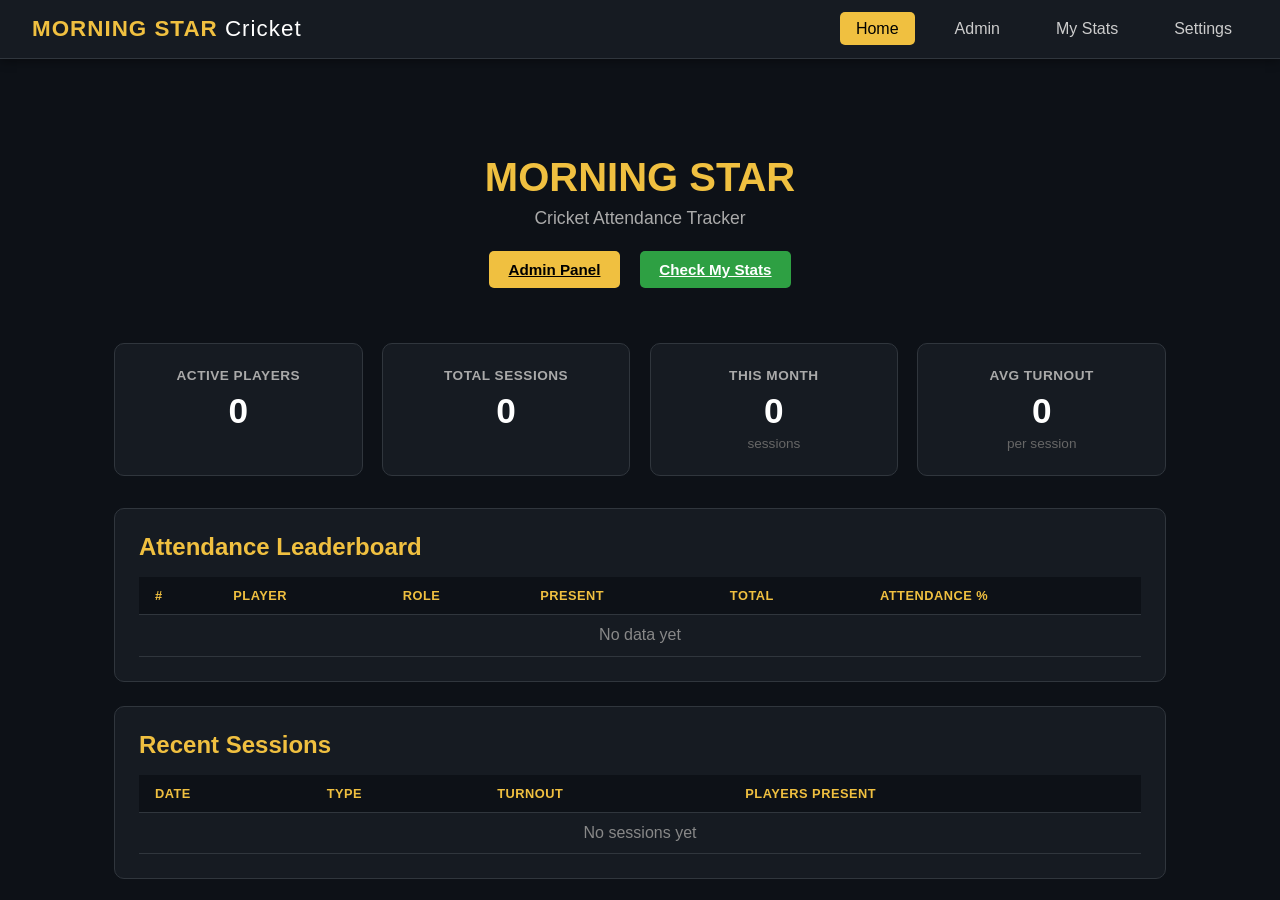
==== index.html @ 585fd261 "Initial commit - Morning Star Cricket attendance tracker with GitHub storage" ====
<!DOCTYPE html>
<html lang="en">
<head>
    <meta charset="UTF-8">
    <meta name="viewport" content="width=device-width, initial-scale=1.0">
    <title>Morning Star Cricket - Attendance Tracker</title>
    <link rel="stylesheet" href="css/style.css">
</head>
<body>
    <nav class="navbar">
        <a href="index.html" class="logo">MORNING STAR <span>Cricket</span></a>
        <ul class="nav-links">
            <li><a href="index.html">Home</a></li>
            <li><a href="admin.html">Admin</a></li>
            <li><a href="member.html">My Stats</a></li>
            <li><a href="settings.html">Settings</a></li>
        </ul>
    </nav>

    <div class="container">
        <!-- Hero -->
        <div class="hero">
            <h1>MORNING STAR</h1>
            <p>Cricket Attendance Tracker</p>
            <a href="admin.html" class="btn btn-primary">Admin Panel</a>
            <a href="member.html" class="btn btn-success">Check My Stats</a>
        </div>

        <!-- Quick Stats -->
        <div class="stats-cards">
            <div class="card">
                <h3>Active Players</h3>
                <div class="stat" id="homePlayers">0</div>
            </div>
            <div class="card">
                <h3>Total Sessions</h3>
                <div class="stat" id="homeSessions">0</div>
            </div>
            <div class="card">
                <h3>This Month</h3>
                <div class="stat" id="homeMonth">0</div>
                <div class="label">sessions</div>
            </div>
            <div class="card">
                <h3>Avg Turnout</h3>
                <div class="stat" id="homeAvg">0</div>
                <div class="label">per session</div>
            </div>
        </div>

        <!-- Leaderboard -->
        <div class="table-container">
            <h2 style="margin-bottom:1rem;">Attendance Leaderboard</h2>
            <table>
                <thead>
                    <tr>
                        <th>#</th>
                        <th>Player</th>
                        <th>Role</th>
                        <th>Present</th>
                        <th>Total</th>
                        <th>Attendance %</th>
                    </tr>
                </thead>
                <tbody id="leaderboard">
                </tbody>
            </table>
        </div>

        <!-- Recent Sessions -->
        <div class="table-container">
            <h2 style="margin-bottom:1rem;">Recent Sessions</h2>
            <table>
                <thead>
                    <tr>
                        <th>Date</th>
                        <th>Type</th>
                        <th>Turnout</th>
                        <th>Players Present</th>
                    </tr>
                </thead>
                <tbody id="recentSessions">
                </tbody>
            </table>
        </div>
    </div>

    <script src="js/store.js"></script>
    <script src="js/utils.js"></script>
    <script>
        window.addEventListener('dataReady', () => {
            renderHome();
        });

        function renderHome() {
            const stats = Store.getOverallStats();
            document.getElementById('homePlayers').textContent = stats.totalPlayers;
            document.getElementById('homeSessions').textContent = stats.totalSessions;
            document.getElementById('homeMonth').textContent = stats.monthSessions;
            document.getElementById('homeAvg').textContent = stats.avgAttendance;

            renderLeaderboard();
            renderRecentSessions();
        }

        function renderLeaderboard() {
            const players = Store.getPlayers().filter(p => p.status === 'active');
            const sessions = Store.getSessions();

            if (players.length === 0 || sessions.length === 0) {
                document.getElementById('leaderboard').innerHTML =
                    '<tr><td colspan="6" style="text-align:center; color:#888;">No data yet</td></tr>';
                return;
            }

            const playerStats = players.map(player => {
                const att = Store.getPlayerAttendance(player.id);
                return { ...player, ...att };
            }).sort((a, b) => b.percentage - a.percentage || b.present - a.present);

            document.getElementById('leaderboard').innerHTML = playerStats.map((p, i) => {
                const role = p.role ? p.role.split('-').map(w => w.charAt(0).toUpperCase() + w.slice(1)).join(' ') : '-';
                return `
                    <tr>
                        <td>${i + 1}</td>
                        <td>${p.name}</td>
                        <td style="text-transform:capitalize;">${role}</td>
                        <td>${p.present}</td>
                        <td>${p.total}</td>
                        <td><strong>${p.percentage}%</strong></td>
                    </tr>
                `;
            }).join('');
        }

        function renderRecentSessions() {
            const sessions = Store.getSessions()
                .sort((a, b) => (b.date || '').localeCompare(a.date || ''))
                .slice(0, 5);

            const tbody = document.getElementById('recentSessions');

            if (sessions.length === 0) {
                tbody.innerHTML = '<tr><td colspan="4" style="text-align:center; color:#888;">No sessions yet</td></tr>';
                return;
            }

            tbody.innerHTML = sessions.map(session => {
                const presentNames = (session.present || [])
                    .map(id => Utils.getPlayerName(id))
                    .filter(n => n !== 'Unknown')
                    .join(', ');
                return `
                    <tr>
                        <td>${Utils.formatDate(session.date)}</td>
                        <td style="text-transform:capitalize;">${session.type || '-'}</td>
                        <td>${(session.present || []).length}</td>
                        <td style="max-width:300px; white-space:nowrap; overflow:hidden; text-overflow:ellipsis;" title="${presentNames}">${presentNames || '-'}</td>
                    </tr>
                `;
            }).join('');
        }
    </script>
</body>
</html>
---- css/style.css ----
* {
    margin: 0;
    padding: 0;
    box-sizing: border-box;
}

body {
    font-family: 'Segoe UI', Tahoma, Geneva, Verdana, sans-serif;
    background: #0d1117;
    color: #e0e0e0;
    min-height: 100vh;
}

/* Navigation */
.navbar {
    background: #161b22;
    padding: 1rem 2rem;
    display: flex;
    justify-content: space-between;
    align-items: center;
    box-shadow: 0 2px 10px rgba(0, 0, 0, 0.4);
    position: sticky;
    top: 0;
    z-index: 100;
    border-bottom: 1px solid #30363d;
}

.navbar .logo {
    font-size: 1.4rem;
    font-weight: bold;
    color: #f0c040;
    text-decoration: none;
    letter-spacing: 1px;
}

.navbar .logo span {
    color: #fff;
    font-weight: 400;
}

.navbar .nav-links {
    display: flex;
    list-style: none;
    gap: 1.5rem;
}

.navbar .nav-links a {
    color: #ccc;
    text-decoration: none;
    padding: 0.5rem 1rem;
    border-radius: 5px;
    transition: background 0.3s, color 0.3s;
}

.navbar .nav-links a:hover,
.navbar .nav-links a.active {
    background: #f0c040;
    color: #000;
}

/* Container */
.container {
    max-width: 1100px;
    margin: 2rem auto;
    padding: 0 1.5rem;
}

h1 {
    color: #f0c040;
    margin-bottom: 1.5rem;
    font-size: 1.8rem;
}

h2 {
    color: #f0c040;
    margin-bottom: 1rem;
}

/* Cards */
.stats-cards {
    display: grid;
    grid-template-columns: repeat(auto-fit, minmax(200px, 1fr));
    gap: 1.2rem;
    margin-bottom: 2rem;
}

.card {
    background: #161b22;
    border: 1px solid #30363d;
    border-radius: 10px;
    padding: 1.5rem;
    text-align: center;
    transition: transform 0.3s;
}

.card:hover {
    transform: translateY(-3px);
    border-color: #f0c040;
}

.card h3 {
    color: #aaa;
    font-size: 0.85rem;
    text-transform: uppercase;
    letter-spacing: 0.5px;
    margin-bottom: 0.5rem;
}

.card .stat {
    font-size: 2.2rem;
    font-weight: bold;
    color: #fff;
}

.card .label {
    color: #666;
    font-size: 0.85rem;
    margin-top: 0.3rem;
}

/* Forms */
.form-container {
    background: #161b22;
    border: 1px solid #30363d;
    border-radius: 10px;
    padding: 1.5rem;
    margin-bottom: 1.5rem;
}

.form-group {
    margin-bottom: 1rem;
}

.form-group label {
    display: block;
    margin-bottom: 0.4rem;
    color: #aaa;
    font-size: 0.9rem;
}

.form-group input,
.form-group select {
    width: 100%;
    padding: 0.6rem 1rem;
    border: 1px solid #30363d;
    border-radius: 5px;
    background: #0d1117;
    color: #e0e0e0;
    font-size: 1rem;
}

.form-group input:focus,
.form-group select:focus {
    outline: none;
    border-color: #f0c040;
}

.form-row {
    display: grid;
    grid-template-columns: repeat(auto-fit, minmax(200px, 1fr));
    gap: 1rem;
}

/* Buttons */
.btn {
    padding: 0.6rem 1.2rem;
    border: none;
    border-radius: 5px;
    cursor: pointer;
    font-size: 0.95rem;
    font-weight: 600;
    transition: background 0.3s, transform 0.2s;
}

.btn:hover {
    transform: translateY(-2px);
}

.btn-primary {
    background: #f0c040;
    color: #000;
}

.btn-primary:hover {
    background: #e0b030;
}

.btn-danger {
    background: #444;
    color: #fff;
}

.btn-danger:hover {
    background: #666;
}

.btn-success {
    background: #2ea043;
    color: #fff;
}

.btn-success:hover {
    background: #3fb950;
}

.btn-sm {
    padding: 0.35rem 0.7rem;
    font-size: 0.85rem;
}

/* Tables */
.table-container {
    background: #161b22;
    border: 1px solid #30363d;
    border-radius: 10px;
    padding: 1.5rem;
    overflow-x: auto;
    margin-bottom: 1.5rem;
}

table {
    width: 100%;
    border-collapse: collapse;
}

table th,
table td {
    padding: 0.7rem 1rem;
    text-align: left;
    border-bottom: 1px solid #30363d;
}

table th {
    background: #0d1117;
    color: #f0c040;
    font-weight: 600;
    text-transform: uppercase;
    font-size: 0.8rem;
    letter-spacing: 0.5px;
}

table tr:hover {
    background: #1c2128;
}

/* Badges */
.badge {
    padding: 0.25rem 0.6rem;
    border-radius: 12px;
    font-size: 0.75rem;
    font-weight: 600;
}

.badge-present {
    background: #2ea04333;
    color: #3fb950;
    border: 1px solid #2ea043;
}

.badge-absent {
    background: #da363333;
    color: #f85149;
    border: 1px solid #da3633;
}

.badge-active {
    background: #2ea04333;
    color: #3fb950;
    border: 1px solid #2ea043;
}

.badge-inactive {
    background: #44444433;
    color: #888;
    border: 1px solid #555;
}

/* Attendance Grid */
.attendance-grid {
    display: grid;
    grid-template-columns: repeat(auto-fill, minmax(180px, 1fr));
    gap: 0.8rem;
    margin: 1rem 0;
}

.attendance-item {
    background: #0d1117;
    border: 1px solid #30363d;
    border-radius: 8px;
    padding: 0.8rem;
    display: flex;
    align-items: center;
    gap: 0.8rem;
    cursor: pointer;
    transition: border-color 0.3s, background 0.3s;
}

.attendance-item:hover {
    border-color: #f0c040;
}

.attendance-item.selected {
    border-color: #2ea043;
    background: #2ea04315;
}

.attendance-item .player-name {
    font-weight: 500;
    color: #e0e0e0;
}

.attendance-item .checkbox {
    width: 20px;
    height: 20px;
    border: 2px solid #555;
    border-radius: 4px;
    display: flex;
    align-items: center;
    justify-content: center;
    flex-shrink: 0;
}

.attendance-item.selected .checkbox {
    background: #2ea043;
    border-color: #2ea043;
}

.attendance-item.selected .checkbox::after {
    content: '✓';
    color: #fff;
    font-size: 0.8rem;
    font-weight: bold;
}

/* Search */
.search-bar {
    display: flex;
    gap: 1rem;
    margin-bottom: 1.5rem;
    flex-wrap: wrap;
}

.search-bar input,
.search-bar select {
    padding: 0.6rem 1rem;
    border: 1px solid #30363d;
    border-radius: 5px;
    background: #0d1117;
    color: #e0e0e0;
    font-size: 1rem;
    flex: 1;
    min-width: 180px;
}

.search-bar input:focus,
.search-bar select:focus {
    outline: none;
    border-color: #f0c040;
}

/* Landing page hero */
.hero {
    text-align: center;
    padding: 4rem 1rem;
}

.hero h1 {
    font-size: 2.5rem;
    color: #f0c040;
    margin-bottom: 0.5rem;
}

.hero p {
    color: #aaa;
    font-size: 1.1rem;
    margin-bottom: 2rem;
}

.hero .btn {
    margin: 0 0.5rem;
}

/* Toast */
.toast {
    position: fixed;
    bottom: 2rem;
    right: 2rem;
    padding: 0.8rem 1.5rem;
    border-radius: 8px;
    font-weight: 600;
    z-index: 300;
    animation: slideIn 0.3s ease, fadeOut 0.3s ease 2.7s forwards;
}

.toast-success {
    background: #2ea043;
    color: #fff;
}

.toast-error {
    background: #da3633;
    color: #fff;
}

@keyframes slideIn {
    from { transform: translateX(100%); opacity: 0; }
    to { transform: translateX(0); opacity: 1; }
}

@keyframes fadeOut {
    from { opacity: 1; }
    to { opacity: 0; }
}

/* Responsive */
@media (max-width: 768px) {
    .navbar {
        flex-direction: column;
        gap: 1rem;
    }

    .navbar .nav-links {
        flex-wrap: wrap;
        justify-content: center;
    }

    .form-row {
        grid-template-columns: 1fr;
    }

    .stats-cards {
        grid-template-columns: 1fr 1fr;
    }

    .hero h1 {
        font-size: 1.8rem;
    }
}
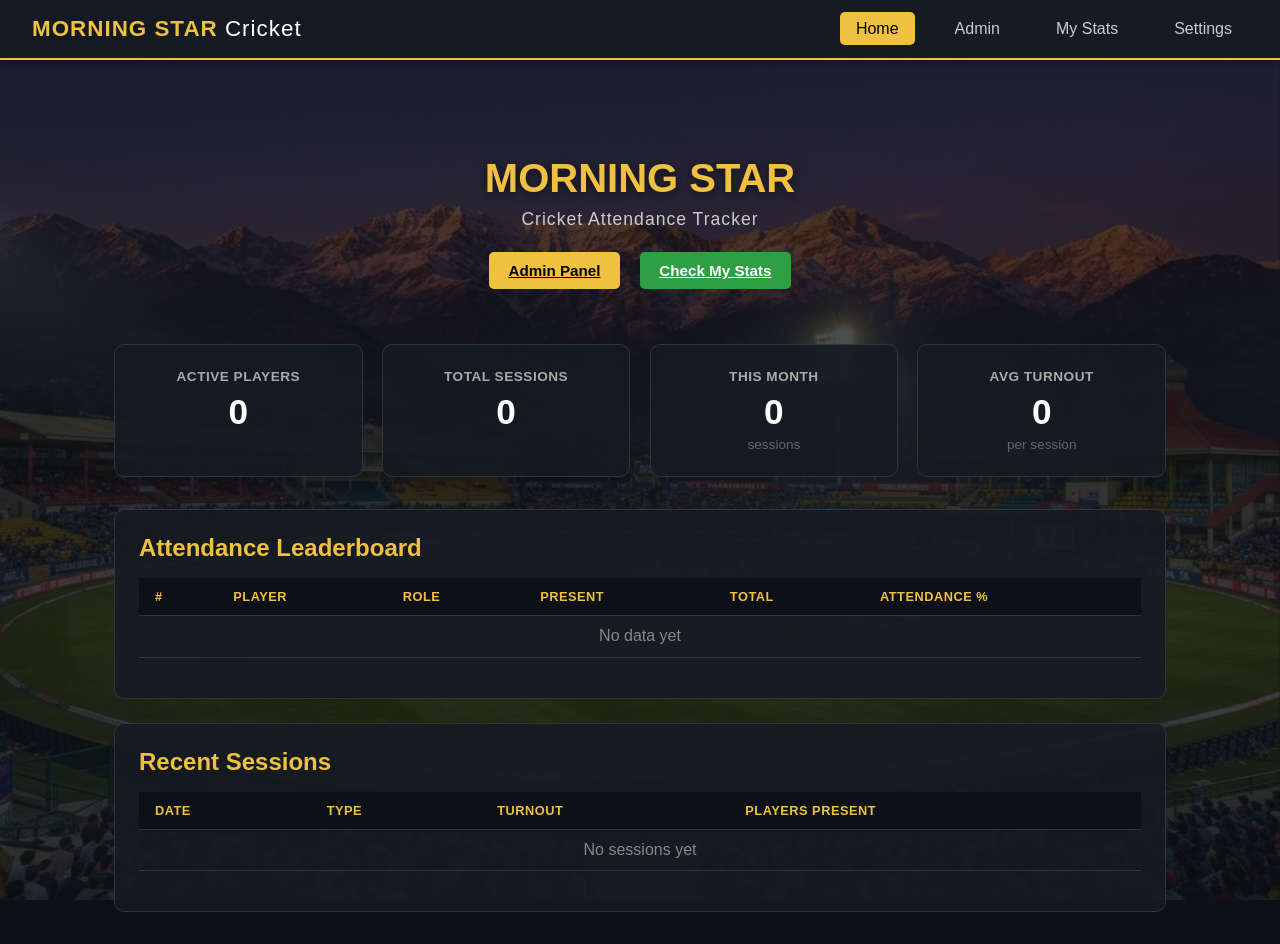
==== commit 0107d318: "Add pagination to all record tables" ====
--- a/index.html
+++ b/index.html
@@ -65,6 +65,7 @@
                 <tbody id="leaderboard">
                 </tbody>
             </table>
+            <div class="pagination" id="leaderboardPagination"></div>
         </div>
 
         <!-- Recent Sessions -->
@@ -82,6 +83,7 @@
                 <tbody id="recentSessions">
                 </tbody>
             </table>
+            <div class="pagination" id="recentSessionsPagination"></div>
         </div>
     </div>
 
@@ -118,47 +120,64 @@
                 return { ...player, ...att };
             }).sort((a, b) => b.percentage - a.percentage || b.present - a.present);
 
-            document.getElementById('leaderboard').innerHTML = playerStats.map((p, i) => {
-                const role = p.role ? p.role.split('-').map(w => w.charAt(0).toUpperCase() + w.slice(1)).join(' ') : '-';
-                return `
-                    <tr>
-                        <td>${i + 1}</td>
-                        <td>${p.name}</td>
-                        <td style="text-transform:capitalize;">${role}</td>
-                        <td>${p.present}</td>
-                        <td>${p.total}</td>
-                        <td><strong>${p.percentage}%</strong></td>
-                    </tr>
-                `;
-            }).join('');
+            Utils.paginate({
+                items: playerStats,
+                containerId: 'leaderboardPagination',
+                stateKey: 'leaderboard',
+                renderPageFn: (pageItems) => {
+                    const startRank = (Utils._pagState && Utils._pagState.leaderboard)
+                        ? (Utils._pagState.leaderboard.currentPage - 1) * Utils._pagState.leaderboard.pageSize
+                        : 0;
+                    document.getElementById('leaderboard').innerHTML = pageItems.map((p, i) => {
+                        const role = p.role ? p.role.split('-').map(w => w.charAt(0).toUpperCase() + w.slice(1)).join(' ') : '-';
+                        return `
+                            <tr>
+                                <td>${startRank + i + 1}</td>
+                                <td>${p.name}</td>
+                                <td style="text-transform:capitalize;">${role}</td>
+                                <td>${p.present}</td>
+                                <td>${p.total}</td>
+                                <td><strong>${p.percentage}%</strong></td>
+                            </tr>
+                        `;
+                    }).join('');
+                }
+            });
         }
 
         function renderRecentSessions() {
             const sessions = Store.getSessions()
-                .sort((a, b) => (b.date || '').localeCompare(a.date || ''))
-                .slice(0, 5);
+                .sort((a, b) => (b.date || '').localeCompare(a.date || ''));
 
             const tbody = document.getElementById('recentSessions');
 
             if (sessions.length === 0) {
                 tbody.innerHTML = '<tr><td colspan="4" style="text-align:center; color:#888;">No sessions yet</td></tr>';
+                document.getElementById('recentSessionsPagination').innerHTML = '';
                 return;
             }
 
-            tbody.innerHTML = sessions.map(session => {
-                const presentNames = (session.present || [])
-                    .map(id => Utils.getPlayerName(id))
-                    .filter(n => n !== 'Unknown')
-                    .join(', ');
-                return `
-                    <tr>
-                        <td>${Utils.formatDate(session.date)}</td>
-                        <td style="text-transform:capitalize;">${session.type || '-'}</td>
-                        <td>${(session.present || []).length}</td>
-                        <td style="max-width:300px; white-space:nowrap; overflow:hidden; text-overflow:ellipsis;" title="${presentNames}">${presentNames || '-'}</td>
-                    </tr>
-                `;
-            }).join('');
+            Utils.paginate({
+                items: sessions,
+                containerId: 'recentSessionsPagination',
+                stateKey: 'recentSessions',
+                renderPageFn: (pageItems) => {
+                    tbody.innerHTML = pageItems.map(session => {
+                        const presentNames = (session.present || [])
+                            .map(id => Utils.getPlayerName(id))
+                            .filter(n => n !== 'Unknown')
+                            .join(', ');
+                        return `
+                            <tr>
+                                <td>${Utils.formatDate(session.date)}</td>
+                                <td style="text-transform:capitalize;">${session.type || '-'}</td>
+                                <td>${(session.present || []).length}</td>
+                                <td style="max-width:300px; white-space:nowrap; overflow:hidden; text-overflow:ellipsis;" title="${presentNames}">${presentNames || '-'}</td>
+                            </tr>
+                        `;
+                    }).join('');
+                }
+            });
         }
     </script>
 </body>
--- a/css/style.css
+++ b/css/style.css
@@ -6,14 +6,45 @@
 
 body {
     font-family: 'Segoe UI', Tahoma, Geneva, Verdana, sans-serif;
-    background: #0d1117;
     color: #e0e0e0;
     min-height: 100vh;
+    background: #0d1117;
+    position: relative;
+}
+
+/* Dharamsala stadium background image with dark overlay for readability */
+body::before {
+    content: '';
+    position: fixed;
+    top: 0;
+    left: 0;
+    width: 100%;
+    height: 100%;
+    z-index: -2;
+    pointer-events: none;
+    background-image: url('../images/dharamsala-stadium.png');
+    background-size: cover;
+    background-position: center;
+    background-repeat: no-repeat;
+}
+
+/* Dark overlay so foreground content stays readable over the photo */
+body::after {
+    content: '';
+    position: fixed;
+    top: 0;
+    left: 0;
+    width: 100%;
+    height: 100%;
+    z-index: -1;
+    pointer-events: none;
+    background: linear-gradient(180deg, rgba(13, 17, 23, 0.7), rgba(13, 17, 23, 0.82));
 }
 
 /* Navigation */
 .navbar {
-    background: #161b22;
+    background: rgba(22, 27, 34, 0.92);
+    backdrop-filter: blur(4px);
     padding: 1rem 2rem;
     display: flex;
     justify-content: space-between;
@@ -22,7 +53,7 @@
     position: sticky;
     top: 0;
     z-index: 100;
-    border-bottom: 1px solid #30363d;
+    border-bottom: 2px solid #f0c040;
 }
 
 .navbar .logo {
@@ -85,7 +116,7 @@
 }
 
 .card {
-    background: #161b22;
+    background: rgba(22, 27, 34, 0.9);
     border: 1px solid #30363d;
     border-radius: 10px;
     padding: 1.5rem;
@@ -120,7 +151,7 @@
 
 /* Forms */
 .form-container {
-    background: #161b22;
+    background: rgba(22, 27, 34, 0.9);
     border: 1px solid #30363d;
     border-radius: 10px;
     padding: 1.5rem;
@@ -210,7 +241,7 @@
 
 /* Tables */
 .table-container {
-    background: #161b22;
+    background: rgba(22, 27, 34, 0.9);
     border: 1px solid #30363d;
     border-radius: 10px;
     padding: 1.5rem;
@@ -368,12 +399,14 @@
     font-size: 2.5rem;
     color: #f0c040;
     margin-bottom: 0.5rem;
+    text-shadow: 0 2px 8px rgba(0, 0, 0, 0.5);
 }
 
 .hero p {
-    color: #aaa;
+    color: #ccc;
     font-size: 1.1rem;
     margin-bottom: 2rem;
+    letter-spacing: 1px;
 }
 
 .hero .btn {
@@ -436,3 +469,50 @@
         font-size: 1.8rem;
     }
 }
+
+/* Pagination controls */
+.pagination {
+    display: flex;
+    align-items: center;
+    justify-content: flex-end;
+    gap: 0.5rem;
+    margin-top: 1rem;
+    flex-wrap: wrap;
+}
+
+.pagination .page-info {
+    color: #aaa;
+    font-size: 0.85rem;
+    margin-right: auto;
+}
+
+.pagination button {
+    background: #0d1117;
+    border: 1px solid #30363d;
+    color: #e0e0e0;
+    padding: 0.4rem 0.8rem;
+    border-radius: 5px;
+    cursor: pointer;
+    font-size: 0.85rem;
+    transition: background 0.2s, border-color 0.2s;
+}
+
+.pagination button:hover:not(:disabled) {
+    background: #f0c040;
+    color: #000;
+    border-color: #f0c040;
+}
+
+.pagination button:disabled {
+    opacity: 0.4;
+    cursor: not-allowed;
+}
+
+.pagination select {
+    background: #0d1117;
+    border: 1px solid #30363d;
+    color: #e0e0e0;
+    padding: 0.35rem 0.5rem;
+    border-radius: 5px;
+    font-size: 0.85rem;
+}
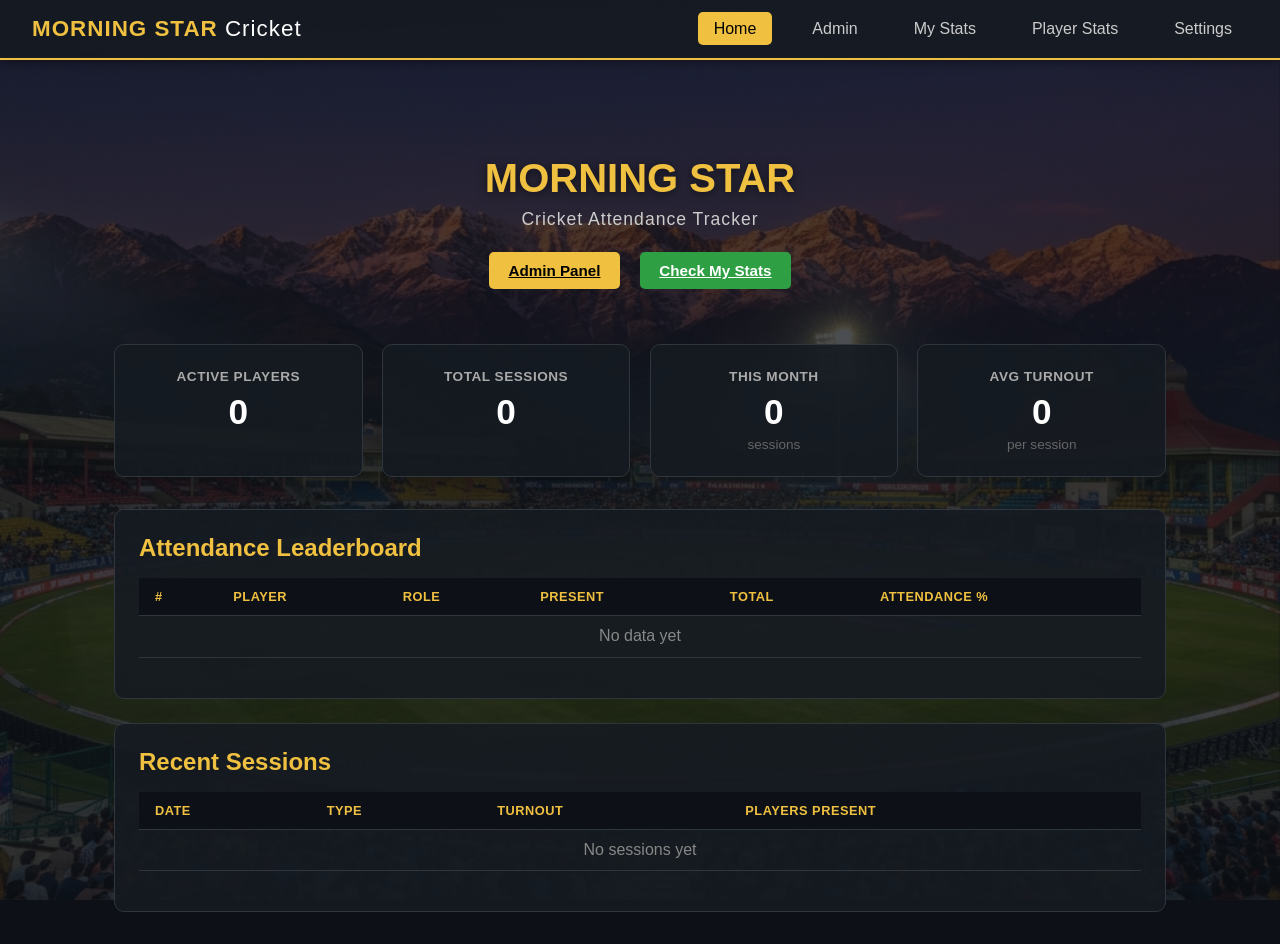
==== commit 7ddba9a7: "Add per-tournament player stats entry and overall stats dashboard" ====
--- a/index.html
+++ b/index.html
@@ -13,6 +13,7 @@
             <li><a href="index.html">Home</a></li>
             <li><a href="admin.html">Admin</a></li>
             <li><a href="member.html">My Stats</a></li>
+            <li><a href="stats.html">Player Stats</a></li>
             <li><a href="settings.html">Settings</a></li>
         </ul>
     </nav>
--- a/css/style.css
+++ b/css/style.css
@@ -449,12 +449,24 @@
 @media (max-width: 768px) {
     .navbar {
         flex-direction: column;
-        gap: 1rem;
+        gap: 0.75rem;
+        padding: 0.75rem 1rem;
     }
 
     .navbar .nav-links {
         flex-wrap: wrap;
         justify-content: center;
+        gap: 0.5rem;
+    }
+
+    .navbar .nav-links a {
+        padding: 0.4rem 0.7rem;
+        font-size: 0.9rem;
+    }
+
+    .container {
+        margin: 1rem auto;
+        padding: 0 0.75rem;
     }
 
     .form-row {
@@ -463,10 +475,99 @@
 
     .stats-cards {
         grid-template-columns: 1fr 1fr;
+        gap: 0.8rem;
+    }
+
+    .card .stat {
+        font-size: 1.7rem;
+    }
+
+    .hero {
+        padding: 2rem 0.5rem;
     }
 
     .hero h1 {
         font-size: 1.8rem;
+    }
+
+    h1 {
+        font-size: 1.4rem;
+    }
+
+    /* Make wide tables horizontally scrollable on mobile */
+    .table-container {
+        padding: 1rem 0.75rem;
+        -webkit-overflow-scrolling: touch;
+    }
+
+    table th,
+    table td {
+        padding: 0.5rem 0.6rem;
+        font-size: 0.85rem;
+        white-space: nowrap;
+    }
+
+    /* Buttons wrap and stay tappable */
+    .btn {
+        padding: 0.5rem 0.9rem;
+        font-size: 0.9rem;
+    }
+
+    .btn-sm {
+        padding: 0.3rem 0.55rem;
+        font-size: 0.78rem;
+    }
+
+    /* Attendance grid: 2 columns on tablets/large phones */
+    .attendance-grid {
+        grid-template-columns: 1fr 1fr;
+    }
+
+    /* Pagination: wrap and left-align on small screens */
+    .pagination {
+        justify-content: center;
+    }
+
+    .pagination .page-info {
+        margin-right: 0;
+        width: 100%;
+        text-align: center;
+    }
+}
+
+/* Small phones */
+@media (max-width: 480px) {
+    .stats-cards {
+        grid-template-columns: 1fr;
+    }
+
+    .hero h1 {
+        font-size: 1.5rem;
+    }
+
+    .hero p {
+        font-size: 0.95rem;
+    }
+
+    /* Single-column attendance selection */
+    .attendance-grid {
+        grid-template-columns: 1fr;
+    }
+
+    /* Stack action buttons in table rows */
+    table td .btn {
+        display: block;
+        width: 100%;
+        margin: 0.2rem 0;
+    }
+
+    .pagination button {
+        padding: 0.35rem 0.6rem;
+        font-size: 0.8rem;
+    }
+
+    .logo {
+        font-size: 1.2rem !important;
     }
 }
 
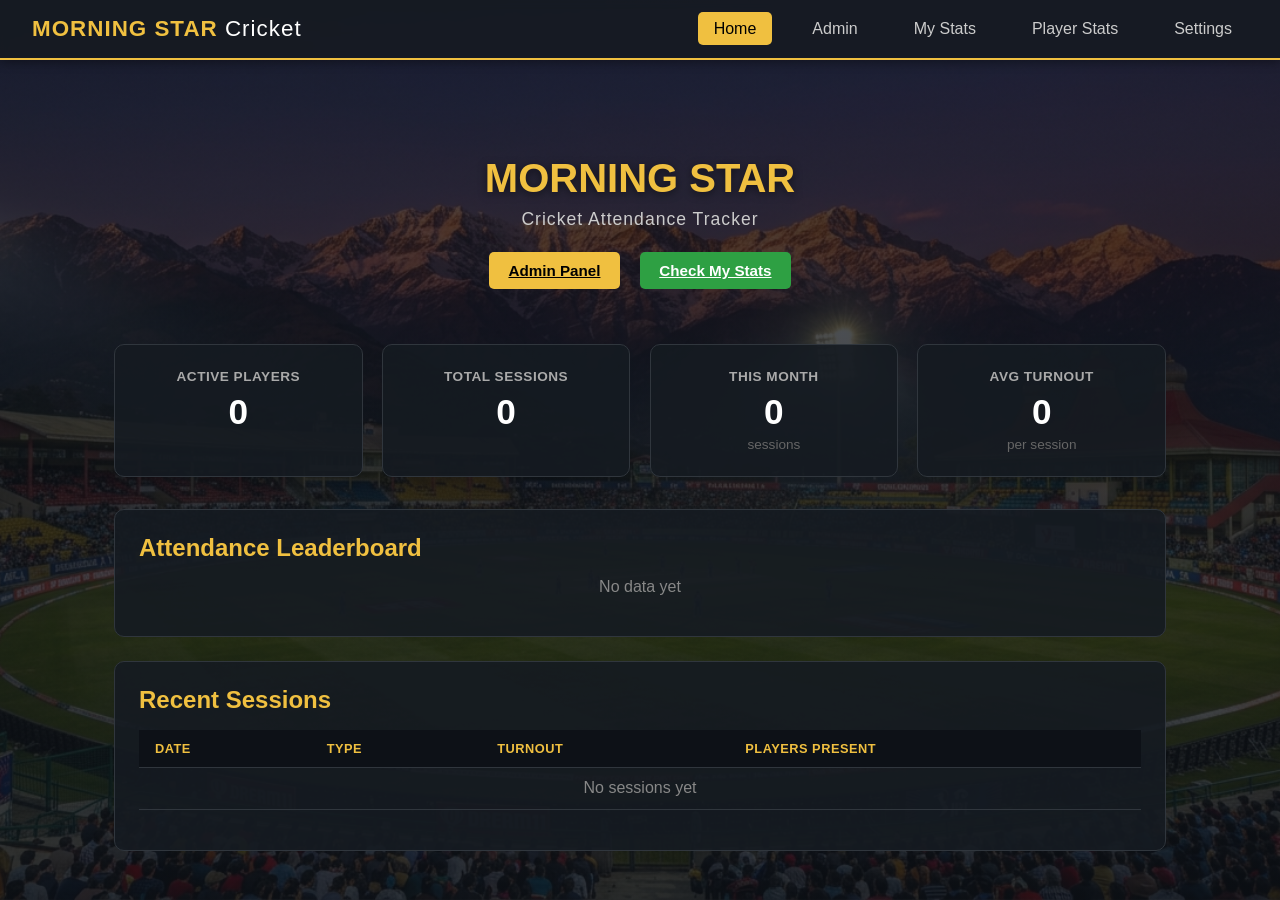
==== commit 1e7f288a: "Move multi-column card grid to attendance leaderboard; revert career stats table" ====
--- a/index.html
+++ b/index.html
@@ -49,23 +49,11 @@
             </div>
         </div>
 
-        <!-- Leaderboard -->
+        <!-- Leaderboard - card grid (multiple players per row, less scrolling) -->
         <div class="table-container">
             <h2 style="margin-bottom:1rem;">Attendance Leaderboard</h2>
-            <table>
-                <thead>
-                    <tr>
-                        <th>#</th>
-                        <th>Player</th>
-                        <th>Role</th>
-                        <th>Present</th>
-                        <th>Total</th>
-                        <th>Attendance %</th>
-                    </tr>
-                </thead>
-                <tbody id="leaderboard">
-                </tbody>
-            </table>
+            <div class="player-stats-grid" id="leaderboard">
+            </div>
             <div class="pagination" id="leaderboardPagination"></div>
         </div>
 
@@ -112,7 +100,7 @@
 
             if (players.length === 0 || sessions.length === 0) {
                 document.getElementById('leaderboard').innerHTML =
-                    '<tr><td colspan="6" style="text-align:center; color:#888;">No data yet</td></tr>';
+                    '<p style="text-align:center; color:#888; grid-column:1/-1;">No data yet</p>';
                 return;
             }
 
@@ -120,6 +108,9 @@
                 const att = Store.getPlayerAttendance(player.id);
                 return { ...player, ...att };
             }).sort((a, b) => b.percentage - a.percentage || b.present - a.present);
+
+            const cell = (label, value) =>
+                `<div class="ps-cell"><span class="ps-label">${label}</span><span class="ps-value">${value}</span></div>`;
 
             Utils.paginate({
                 items: playerStats,
@@ -132,14 +123,18 @@
                     document.getElementById('leaderboard').innerHTML = pageItems.map((p, i) => {
                         const role = p.role ? p.role.split('-').map(w => w.charAt(0).toUpperCase() + w.slice(1)).join(' ') : '-';
                         return `
-                            <tr>
-                                <td>${startRank + i + 1}</td>
-                                <td>${p.name}</td>
-                                <td style="text-transform:capitalize;">${role}</td>
-                                <td>${p.present}</td>
-                                <td>${p.total}</td>
-                                <td><strong>${p.percentage}%</strong></td>
-                            </tr>
+                            <div class="player-stat-card">
+                                <div class="ps-head">
+                                    <span class="ps-rank">#${startRank + i + 1}</span>
+                                    <span class="ps-name">${p.name}</span>
+                                    <span class="ps-sub">${role}</span>
+                                </div>
+                                <div class="ps-stats">
+                                    ${cell('Present', p.present)}
+                                    ${cell('Total', p.total)}
+                                    ${cell('Attendance', '<strong>' + p.percentage + '%</strong>')}
+                                </div>
+                            </div>
                         `;
                     }).join('');
                 }
--- a/css/style.css
+++ b/css/style.css
@@ -617,3 +617,94 @@
     border-radius: 5px;
     font-size: 0.85rem;
 }
+
+/* ---------- Player Stats dashboard: multi-column card grid ---------- */
+/* Replaces the wide horizontally-scrolling career table. Multiple compact
+   player cards sit side by side per row, so there is no horizontal scroll
+   and far less vertical scrolling. */
+.player-stats-grid {
+    display: grid;
+    grid-template-columns: repeat(auto-fill, minmax(220px, 1fr));
+    gap: 1rem;
+    margin-bottom: 1rem;
+}
+
+.player-stat-card {
+    background: rgba(22, 27, 34, 0.9);
+    border: 1px solid #30363d;
+    border-radius: 10px;
+    padding: 1rem 1.1rem;
+    transition: transform 0.2s, border-color 0.2s;
+}
+
+.player-stat-card:hover {
+    transform: translateY(-2px);
+    border-color: #f0c040;
+}
+
+.player-stat-card .ps-head {
+    display: flex;
+    align-items: baseline;
+    gap: 0.5rem;
+    flex-wrap: wrap;
+    border-bottom: 1px solid #30363d;
+    padding-bottom: 0.5rem;
+    margin-bottom: 0.6rem;
+}
+
+.player-stat-card .ps-rank {
+    color: #f0c040;
+    font-weight: bold;
+    font-size: 0.9rem;
+}
+
+.player-stat-card .ps-name {
+    color: #fff;
+    font-weight: 600;
+    font-size: 1.05rem;
+    flex: 1 1 auto;
+}
+
+.player-stat-card .ps-sub {
+    color: #888;
+    font-size: 0.8rem;
+}
+
+.player-stat-card .ps-section-label {
+    color: #f0c040;
+    font-size: 0.72rem;
+    text-transform: uppercase;
+    letter-spacing: 0.5px;
+    margin: 0.5rem 0 0.3rem;
+}
+
+.player-stat-card .ps-stats {
+    display: grid;
+    grid-template-columns: repeat(3, 1fr);
+    gap: 0.4rem 0.6rem;
+}
+
+.player-stat-card .ps-cell {
+    display: flex;
+    flex-direction: column;
+    background: rgba(255, 255, 255, 0.03);
+    border-radius: 6px;
+    padding: 0.35rem 0.5rem;
+}
+
+.player-stat-card .ps-label {
+    color: #888;
+    font-size: 0.68rem;
+    text-transform: uppercase;
+    letter-spacing: 0.3px;
+}
+
+.player-stat-card .ps-value {
+    color: #eee;
+    font-size: 1rem;
+    line-height: 1.3;
+}
+
+.player-stat-card .ps-value strong {
+    color: #fff;
+}
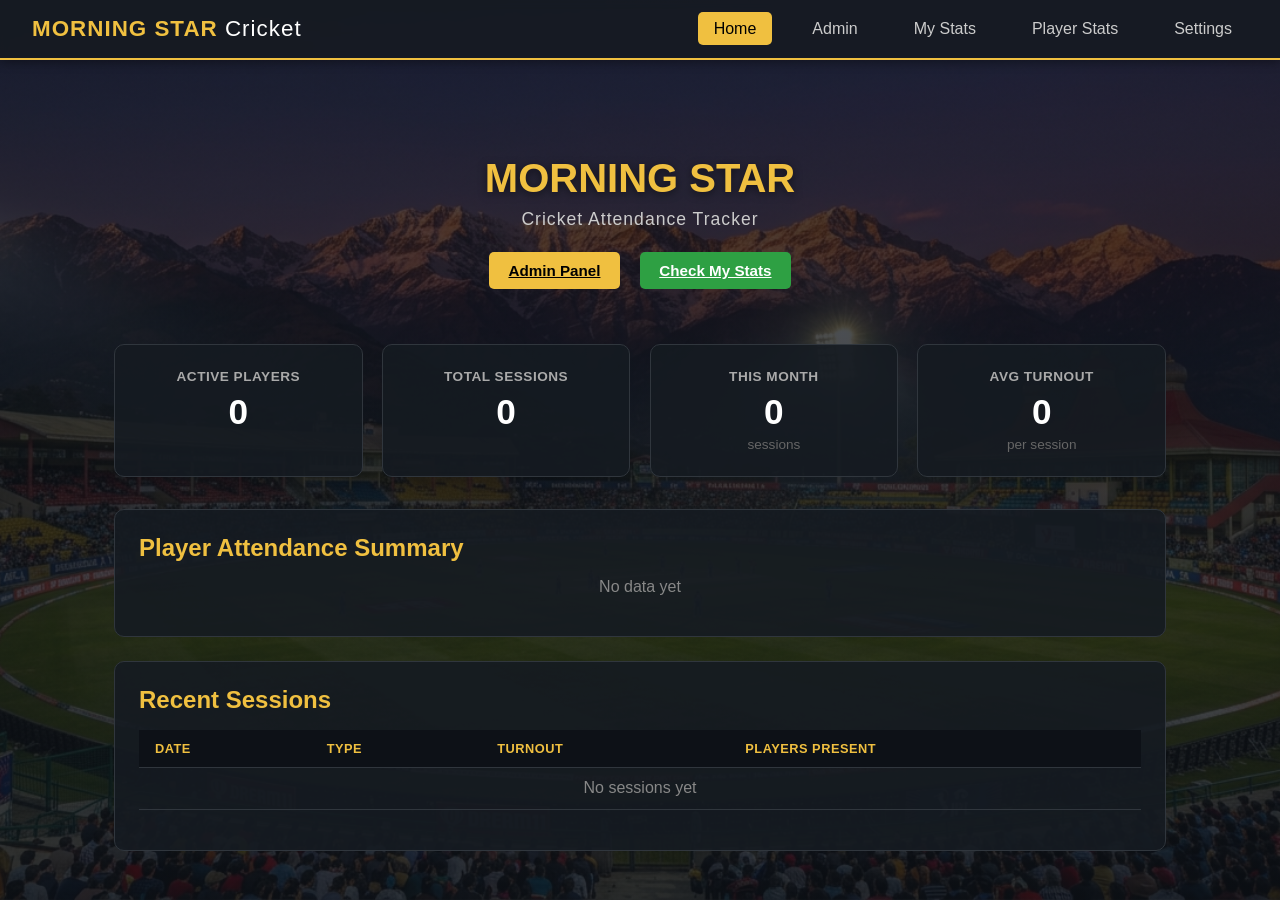
==== commit 243a8823: "Home: show all players attendance summary as cards without pagination" ====
--- a/index.html
+++ b/index.html
@@ -49,12 +49,11 @@
             </div>
         </div>
 
-        <!-- Leaderboard - card grid (multiple players per row, less scrolling) -->
+        <!-- Player attendance summary - all players, card grid, no pagination -->
         <div class="table-container">
-            <h2 style="margin-bottom:1rem;">Attendance Leaderboard</h2>
+            <h2 style="margin-bottom:1rem;">Player Attendance Summary</h2>
             <div class="player-stats-grid" id="leaderboard">
             </div>
-            <div class="pagination" id="leaderboardPagination"></div>
         </div>
 
         <!-- Recent Sessions -->
@@ -107,38 +106,28 @@
             const playerStats = players.map(player => {
                 const att = Store.getPlayerAttendance(player.id);
                 return { ...player, ...att };
-            }).sort((a, b) => b.percentage - a.percentage || b.present - a.present);
+            }).sort((a, b) => a.name.localeCompare(b.name));
 
             const cell = (label, value) =>
                 `<div class="ps-cell"><span class="ps-label">${label}</span><span class="ps-value">${value}</span></div>`;
 
-            Utils.paginate({
-                items: playerStats,
-                containerId: 'leaderboardPagination',
-                stateKey: 'leaderboard',
-                renderPageFn: (pageItems) => {
-                    const startRank = (Utils._pagState && Utils._pagState.leaderboard)
-                        ? (Utils._pagState.leaderboard.currentPage - 1) * Utils._pagState.leaderboard.pageSize
-                        : 0;
-                    document.getElementById('leaderboard').innerHTML = pageItems.map((p, i) => {
-                        const role = p.role ? p.role.split('-').map(w => w.charAt(0).toUpperCase() + w.slice(1)).join(' ') : '-';
-                        return `
-                            <div class="player-stat-card">
-                                <div class="ps-head">
-                                    <span class="ps-rank">#${startRank + i + 1}</span>
-                                    <span class="ps-name">${p.name}</span>
-                                    <span class="ps-sub">${role}</span>
-                                </div>
-                                <div class="ps-stats">
-                                    ${cell('Present', p.present)}
-                                    ${cell('Total', p.total)}
-                                    ${cell('Attendance', '<strong>' + p.percentage + '%</strong>')}
-                                </div>
-                            </div>
-                        `;
-                    }).join('');
-                }
-            });
+            // Show ALL players at once on the home page (no pagination).
+            document.getElementById('leaderboard').innerHTML = playerStats.map(p => {
+                const role = p.role ? p.role.split('-').map(w => w.charAt(0).toUpperCase() + w.slice(1)).join(' ') : '-';
+                return `
+                    <div class="player-stat-card">
+                        <div class="ps-head">
+                            <span class="ps-name">${p.name}</span>
+                            <span class="ps-sub">${role}</span>
+                        </div>
+                        <div class="ps-stats">
+                            ${cell('Present', p.present)}
+                            ${cell('Total', p.total)}
+                            ${cell('Attendance', '<strong>' + p.percentage + '%</strong>')}
+                        </div>
+                    </div>
+                `;
+            }).join('');
         }
 
         function renderRecentSessions() {
